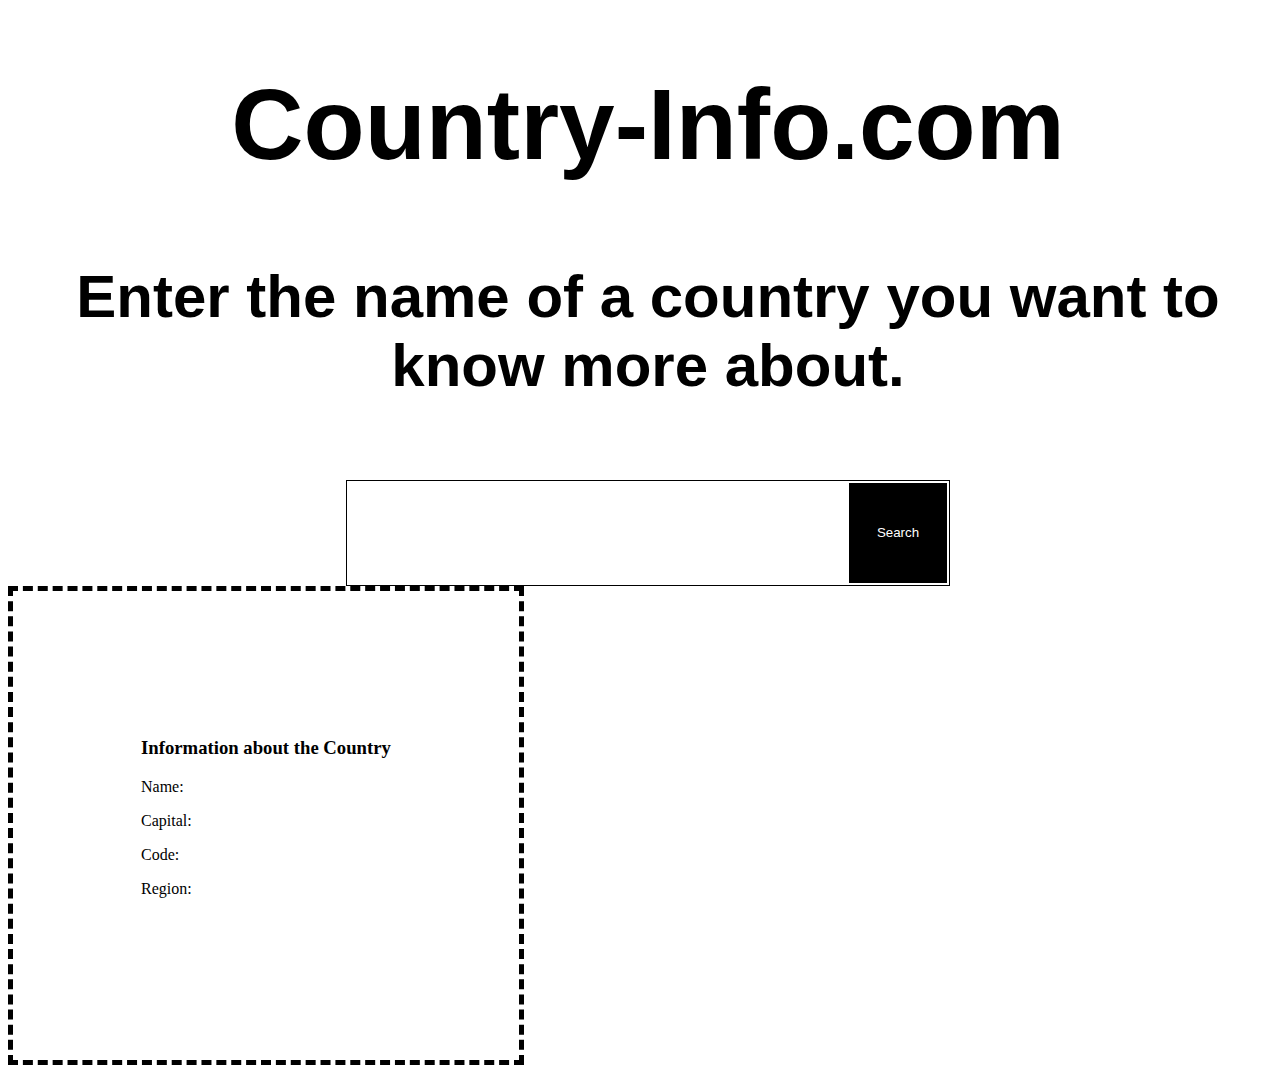
==== countryInfo.html @ 92164846 "first commit" ====
<!DOCTYPE html>
<link rel="stylesheet" type="text/css" href="countryInfo.css">
<header>
    <title>countryInfo.com</title>
</header>

<body>
    <h1>Country-Info.com</h1>
    <h4>Enter the name of a country you want to know more about.</h4>
    <div id="backgroundImage"></div>
    <div id="formContainer">
        <form id="countryInputContainer">
            <input type="text" autocapitalize="word" id="inputElement" />
            <button id="searchBtn">Search</button>
        </form>
    </div>
    <div id="countryInfoCard">
<h3>Information about the Country</h3>
<p>Name:</p>
<p>Capital:</p>
<p>Code:</p>
<p>Region:</p>
<br>

    </div>
    <script src="countryInfo.js">
    </script>
</body>
---- countryInfo.css ----
body {
  background-image: url(https://cdn3.vectorstock.com/i/1000x1000/71/42/world-flags-background-vector-7437142.jpg);
  width: 100%;
}

h1 {
  font-family: "Gill Sans", "Gill Sans MT", Calibri, "Trebuchet MS", sans-serif;
  text-align: center;
  font-size: 100px;
  text-shadow: 4px 4px 12px #ffff;
}

h4 {
  font-family: "Lucida Sans", "Lucida Sans Regular", "Lucida Grande",
    "Lucida Sans Unicode", Geneva, Verdana, sans-serif;
  text-align: center;
  font-size: 60px;
  text-shadow: 4px 4px 12px #ffff;
}

#formContainer {
  display: flex;
  justify-content: center;
}

#countryInputContainer {
  display: flex;
  text-align: center;
  flex-direction: row;
  border: 1px solid black;
  padding: 1px;
  width: 600px;
}

#inputElement {
  text-align: center;
  width: 200px;
  height: 100px;
  font-size: 40px;
  border: none;
  flex-grow: 2;
}

#inputElement::first-letter {
  text-transform: uppercase;
}

#inputElement:focus {
  outline: none;
}

#countryInputContainer:focus-within {
  outline: 1px solid white;
}

#searchBtn {
  width: 100px;

  cursor: pointer;
  border: 1px solid white;
  background: black;
  color: white;
}


#countryInfoCard {
 padding: 10%;
  position: absolute;
  background-color: #ffff;
  border-style: dashed;
  border-width: 5px;

}
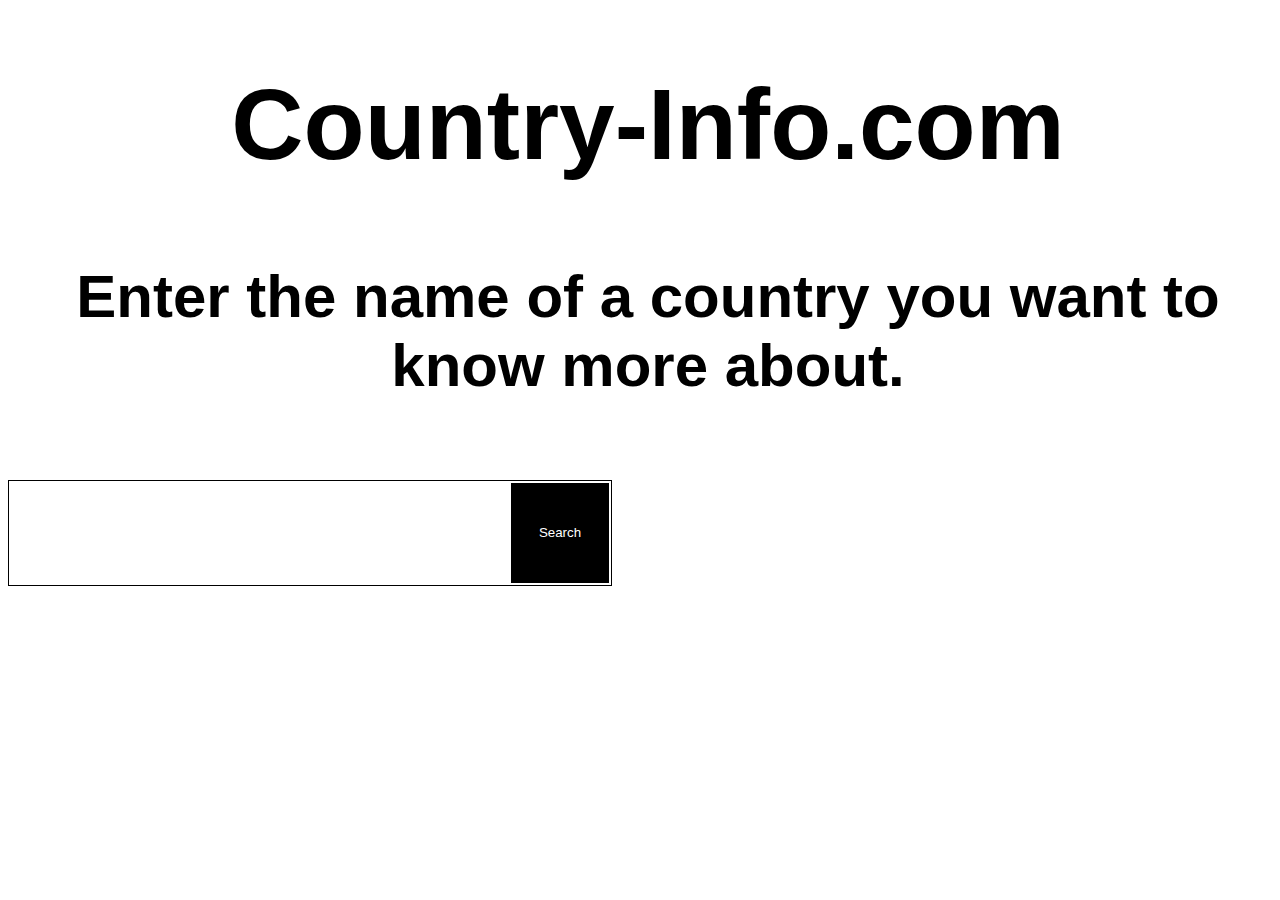
==== commit 21a55318: "Transfer Info to other page solved" ====
--- a/countryInfo.html
+++ b/countryInfo.html
@@ -1,4 +1,5 @@
 <!DOCTYPE html>
+<html lang="en">
 <link rel="stylesheet" type="text/css" href="countryInfo.css">
 <header>
     <title>countryInfo.com</title>
@@ -10,19 +11,15 @@
     <div id="backgroundImage"></div>
     <div id="formContainer">
         <form id="countryInputContainer">
-            <input type="text" autocapitalize="word" id="inputElement" />
-            <button id="searchBtn">Search</button>
+            <input type="text" autocapitalize="word" class="inputElement" id="inputField" />
+            <button type="button" class="countryLookup" id="searchBtn">Search</button>
         </form>
-    </div>
-    <div id="countryInfoCard">
-<h3>Information about the Country</h3>
-<p>Name:</p>
-<p>Capital:</p>
-<p>Code:</p>
-<p>Region:</p>
-<br>
+    </div> 
+    <script src="countryInfo.js">
+        window.onload = function() {
+            localStorage.clear()
+        }
+    </script>
+</body>
 
-    </div>
-    <script src="countryInfo.js">
-    </script>
-</body>+</html>--- a/countryInfo.css
+++ b/countryInfo.css
@@ -1,38 +1,40 @@
 body {
   background-image: url(https://cdn3.vectorstock.com/i/1000x1000/71/42/world-flags-background-vector-7437142.jpg);
   width: 100%;
+  min-height: fit-content;
 }
 
 h1 {
-  font-family: "Gill Sans", "Gill Sans MT", Calibri, "Trebuchet MS", sans-serif;
+  font-family: 'Gill Sans', 'Gill Sans MT', Calibri, 'Trebuchet MS', sans-serif;
   text-align: center;
   font-size: 100px;
   text-shadow: 4px 4px 12px #ffff;
 }
 
 h4 {
-  font-family: "Lucida Sans", "Lucida Sans Regular", "Lucida Grande",
-    "Lucida Sans Unicode", Geneva, Verdana, sans-serif;
+  font-family: 'Lucida Sans', 'Lucida Sans Regular', 'Lucida Grande',
+    'Lucida Sans Unicode', Geneva, Verdana, sans-serif;
   text-align: center;
   font-size: 60px;
   text-shadow: 4px 4px 12px #ffff;
 }
 
+
+
 #formContainer {
-  display: flex;
+  display: inline-block;
   justify-content: center;
 }
 
 #countryInputContainer {
   display: flex;
-  text-align: center;
   flex-direction: row;
   border: 1px solid black;
   padding: 1px;
   width: 600px;
 }
 
-#inputElement {
+.inputElement {
   text-align: center;
   width: 200px;
   height: 100px;
@@ -41,11 +43,11 @@
   flex-grow: 2;
 }
 
-#inputElement::first-letter {
+.inputElement::first-letter {
   text-transform: uppercase;
 }
 
-#inputElement:focus {
+.inputElement:focus {
   outline: none;
 }
 
@@ -55,19 +57,20 @@
 
 #searchBtn {
   width: 100px;
-
   cursor: pointer;
   border: 1px solid white;
   background: black;
   color: white;
 }
 
-
-#countryInfoCard {
- padding: 10%;
+.countryInfoCard {
   position: absolute;
+  padding: 10%;
   background-color: #ffff;
   border-style: dashed;
   border-width: 5px;
-
-}+  margin-left: 25%;
+  margin-right: 25%;
+  margin-bottom: 99%;
+  margin-top: 1%;
+}
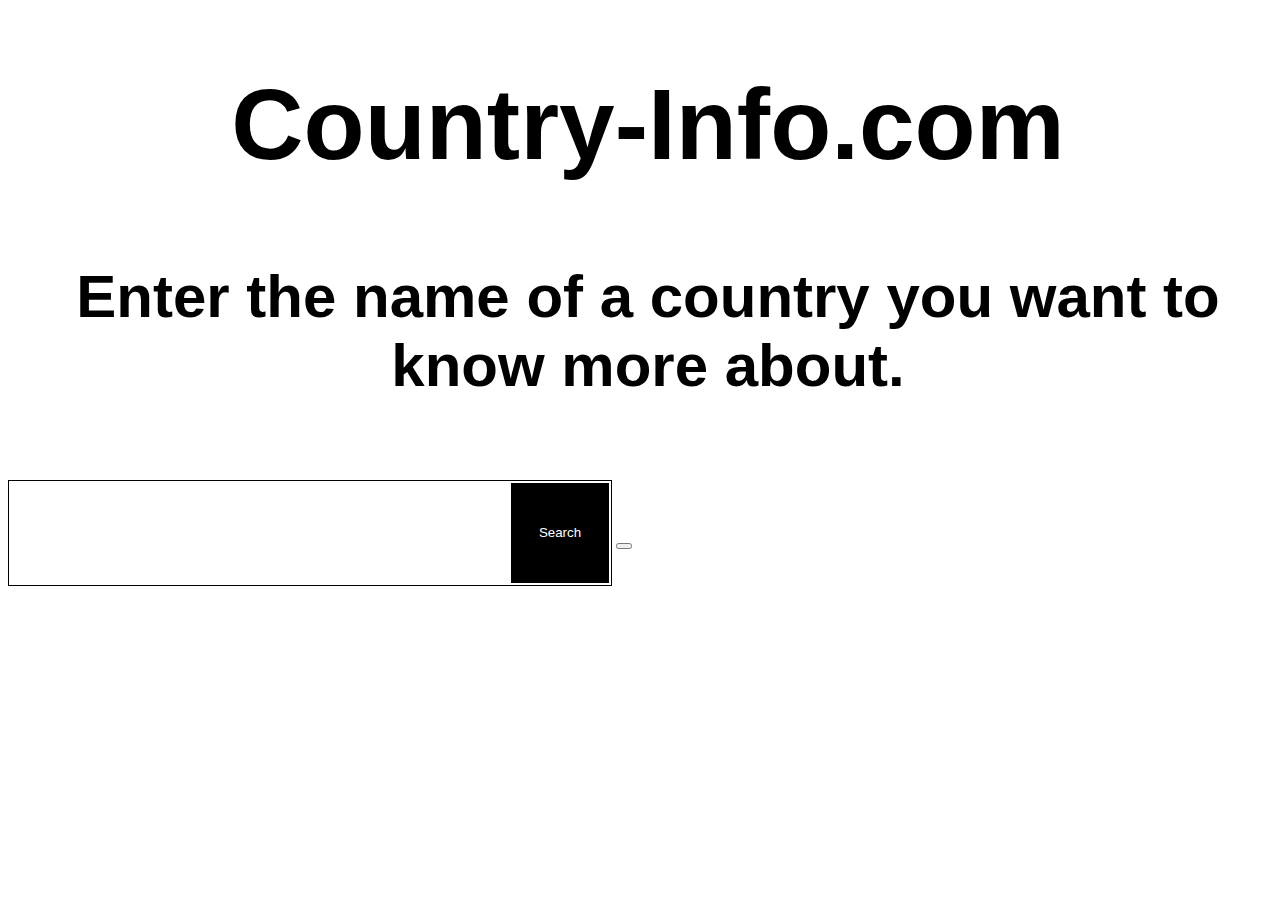
==== commit ffc8dc3f: "new countryCards" ====
--- a/countryInfo.html
+++ b/countryInfo.html
@@ -15,6 +15,9 @@
             <button type="button" class="countryLookup" id="searchBtn">Search</button>
         </form>
     </div> 
+    <button id="testButton"></button>
+    <div class="countryCardContainer">
+    </div>
     <script src="countryInfo.js">
         window.onload = function() {
             localStorage.clear()
--- a/countryInfo.css
+++ b/countryInfo.css
@@ -63,14 +63,19 @@
   color: white;
 }
 
-.countryInfoCard {
-  position: absolute;
+.countryCardContainer {
+  display: flex;
+  flex-direction: row;
+  flex-wrap: wrap;
+  justify-content: space-around;
+  row-gap: 20px;
+  
+}
+
+.countryCard {
   padding: 10%;
   background-color: #ffff;
   border-style: dashed;
   border-width: 5px;
-  margin-left: 25%;
-  margin-right: 25%;
-  margin-bottom: 99%;
-  margin-top: 1%;
+ 
 }
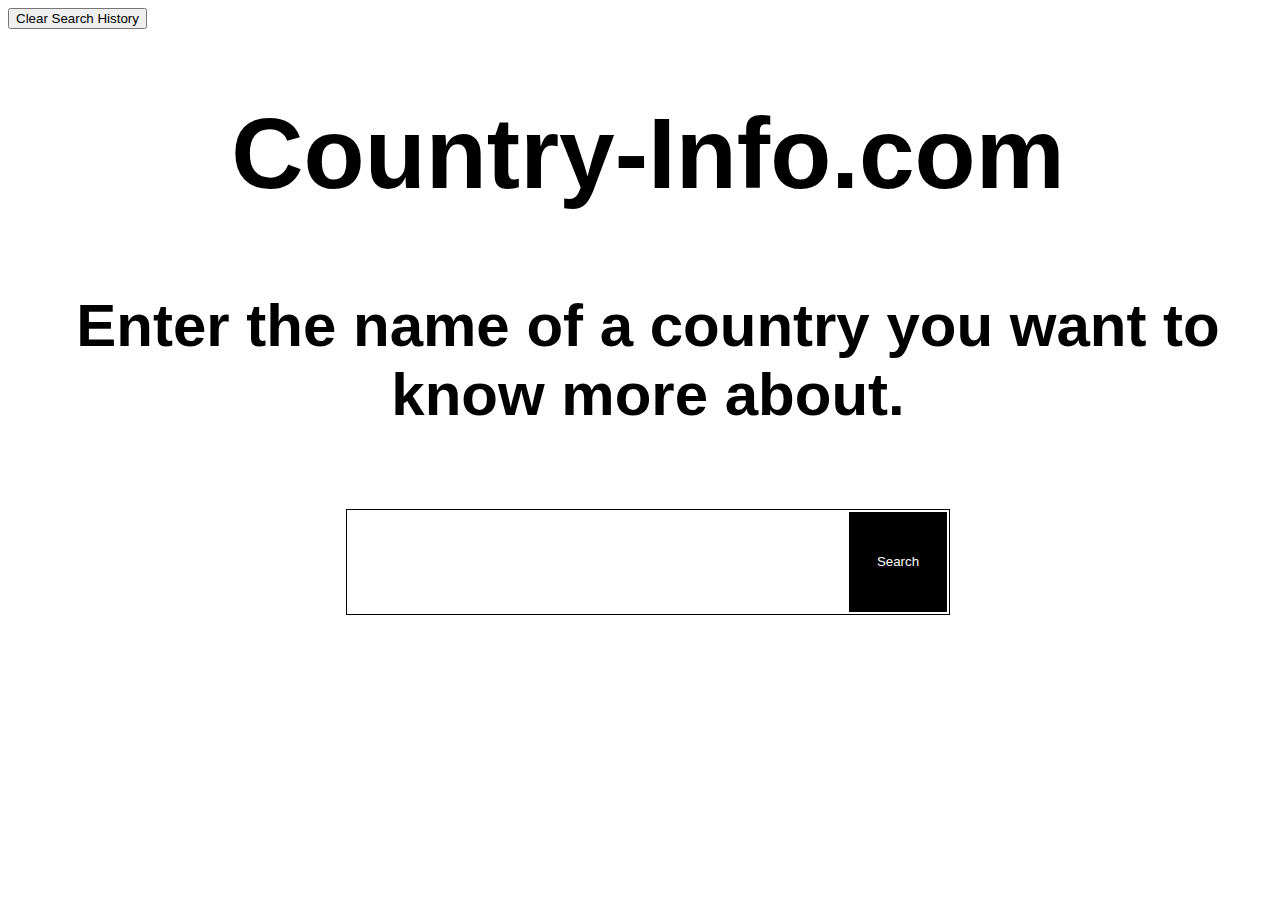
==== commit f9467050: "display cards from local storage" ====
--- a/countryInfo.html
+++ b/countryInfo.html
@@ -6,6 +6,7 @@
 </header>
 
 <body>
+    <button id="clearHistoryBtn">Clear Search History</button>
     <h1>Country-Info.com</h1>
     <h4>Enter the name of a country you want to know more about.</h4>
     <div id="backgroundImage"></div>
@@ -15,14 +16,10 @@
             <button type="button" class="countryLookup" id="searchBtn">Search</button>
         </form>
     </div> 
-    <button id="testButton"></button>
+    <br>
     <div class="countryCardContainer">
     </div>
-    <script src="countryInfo.js">
-        window.onload = function() {
-            localStorage.clear()
-        }
-    </script>
+    <script src="countryInfo.js"></script>
 </body>
 
 </html>--- a/countryInfo.css
+++ b/countryInfo.css
@@ -22,8 +22,10 @@
 
 
 #formContainer {
-  display: inline-block;
+  text-align: center;
   justify-content: center;
+  display: flex;
+
 }
 
 #countryInputContainer {
@@ -32,6 +34,7 @@
   border: 1px solid black;
   padding: 1px;
   width: 600px;
+  
 }
 
 .inputElement {
@@ -41,6 +44,7 @@
   font-size: 40px;
   border: none;
   flex-grow: 2;
+  
 }
 
 .inputElement::first-letter {
@@ -61,6 +65,7 @@
   border: 1px solid white;
   background: black;
   color: white;
+  
 }
 
 .countryCardContainer {
@@ -76,6 +81,21 @@
   padding: 10%;
   background-color: #ffff;
   border-style: dashed;
+  border-radius: 25px;
   border-width: 5px;
+  position: relative;
  
 }
+
+.deleteCardBtn {
+  position: absolute;
+  top: 0;
+  right: 0;
+  background-color: #000;
+  color: white;
+  width: 45px;
+  height: 45px;
+  font-size: 25px;
+  border-top-right-radius: 22.5px;
+  cursor: pointer;
+}